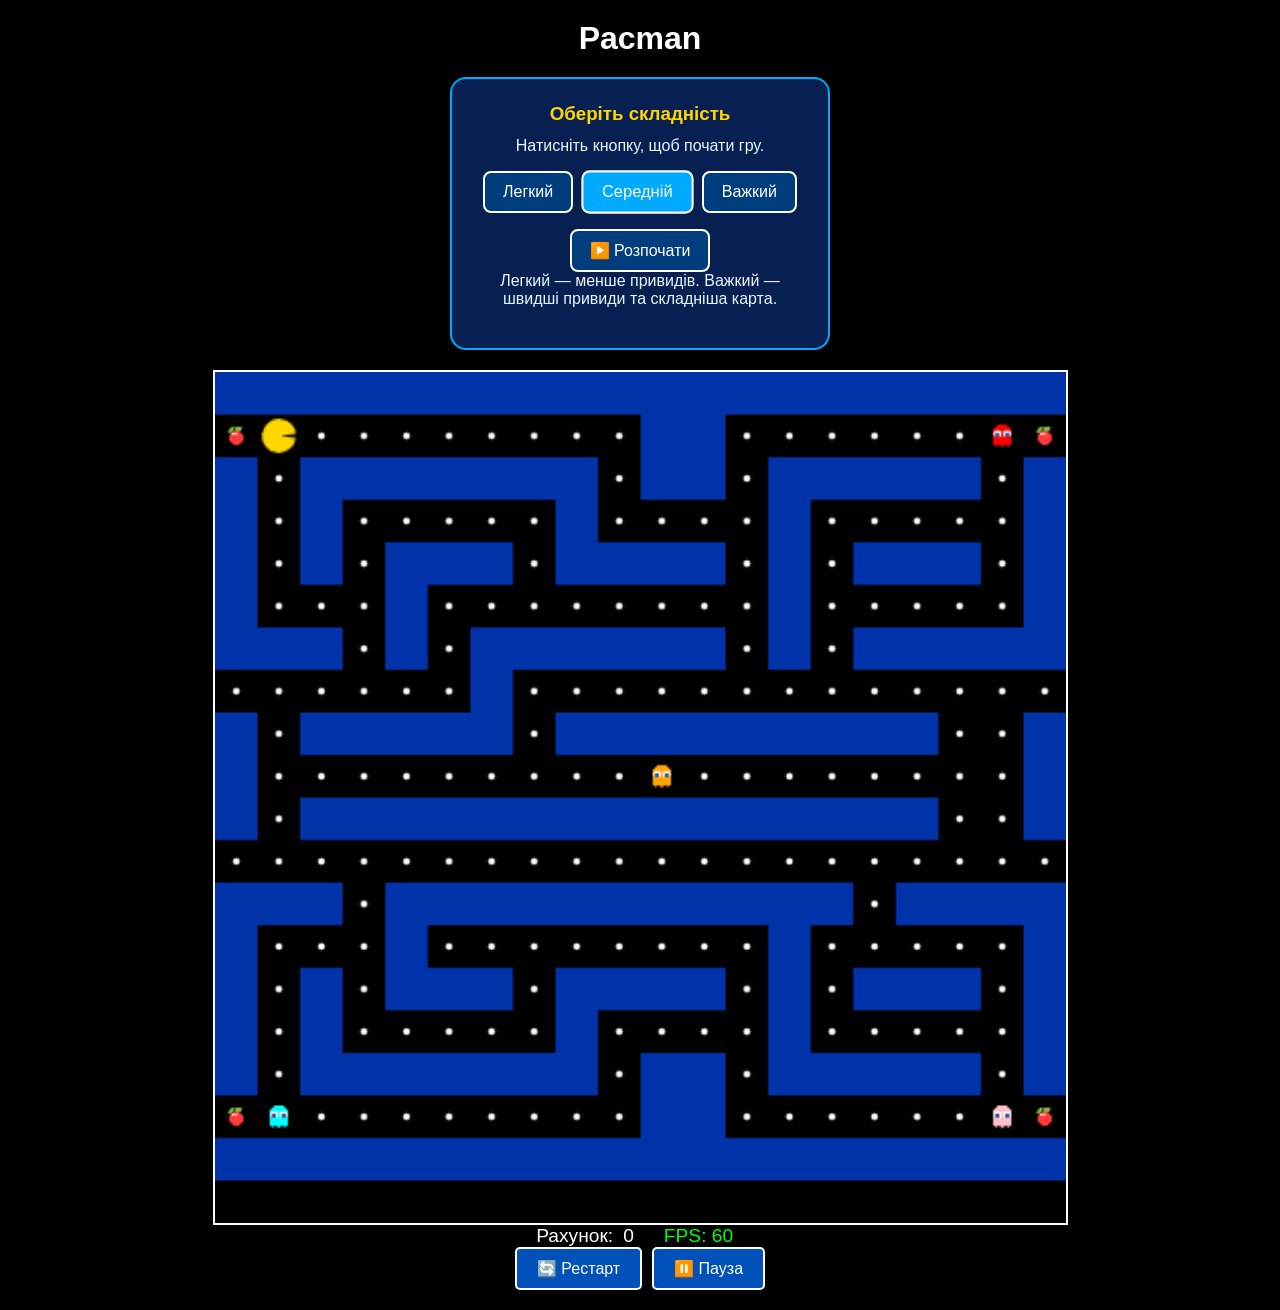
==== index.html @ 3d5fde57 "Initial commit: Pac-Man game" ====
<!DOCTYPE html>
<html lang="uk">
<head>
  <meta charset="UTF-8" />
  <meta name="viewport" content="width=device-width, initial-scale=1.0" />
  <title>Pacman ULTRA</title>
  <link rel="stylesheet" href="styles.css" />
</head>
<body>
  <h2>Pacman</h2>
  <div class="level-panel">
    <div class="level-card">
      <h3>Оберіть складність</h3>
      <p>Натисніть кнопку, щоб почати гру.</p>
      <div class="level-buttons">
        <button class="level-button" data-level="easy" onclick="selectLevel('easy')">Легкий</button>
        <button class="level-button active" data-level="normal" onclick="selectLevel('normal')">Середній</button>
        <button class="level-button" data-level="hard" onclick="selectLevel('hard')">Важкий</button>
      </div>
      <button class="start-button" onclick="startGame()">▶️ Розпочати</button>
      <div class="menu-note">Легкий — менше привидів. Важкий — швидші привиди та складніша карта.</div>
    </div>
  </div>
  <div class="game-container">
    <canvas id="game" width="420" height="420"></canvas>
  </div>
  <div class="info-panel">
    <div class="score-container">
      <span>Рахунок:</span>
      <span id="score">0</span>
    </div>
    <div class="fps-counter" id="fps">FPS: 60</div>
  </div>
  <div class="controls">
    <button onclick="restart()">🔄 Рестарт</button>
    <button onclick="pauseGame()">⏸️ Пауза</button>
  </div>
  <script src="game.js"></script>
</body>
</html>
---- styles.css ----
* {
  margin: 0;
  padding: 0;
  box-sizing: border-box;
}

body {
  background: black;
  color: white;
  font-family: Arial, sans-serif;
  display: flex;
  flex-direction: column;
  justify-content: center;
  align-items: center;
  min-height: 100vh;
  padding: 20px;
}

h2 {
  margin-bottom: 20px;
  font-size: 2rem;
}

.game-container {
  display: flex;
  flex-direction: column;
  align-items: center;
  gap: 15px;
  width: 100%;
  max-width: 95vh;
  aspect-ratio: 1;
}

canvas#game {
  display: block;
  border: 2px solid white;
  width: 100%;
  height: 100%;
  background: black;
}

.info-panel {
  display: flex;
  gap: 30px;
  align-items: center;
  justify-content: center;
  width: 100%;
  font-size: 1.2rem;
  flex-wrap: wrap;
}

.score-container {
  display: flex;
  align-items: center;
  gap: 10px;
}

.fps-counter {
  color: #00ff00;
  min-width: 80px;
}

.controls {
  display: flex;
  gap: 10px;
  justify-content: center;
  flex-wrap: wrap;
}

button {
  padding: 10px 20px;
  font-size: 1rem;
  background: #0051ba;
  color: white;
  border: 2px solid white;
  border-radius: 5px;
  cursor: pointer;
  transition: all 0.2s;
}

button:hover {
  background: #0077ff;
  transform: scale(1.05);
}

button:active {
  transform: scale(0.95);
}

.level-panel {
  display: flex;
  justify-content: center;
  width: 100%;
  margin-bottom: 20px;
}

.level-card {
  max-width: 380px;
  width: 100%;
  padding: 24px;
  background: #081f52;
  border: 2px solid #00aaff;
  border-radius: 16px;
  text-align: center;
}

.level-card h3 {
  margin-bottom: 12px;
  color: #ffd700;
}

.level-card p,
.menu-note {
  margin-bottom: 16px;
  color: #e8f7ff;
}

.level-buttons {
  display: flex;
  gap: 10px;
  justify-content: center;
  flex-wrap: wrap;
  margin-bottom: 16px;
}

.level-button,
.start-button {
  padding: 10px 18px;
  font-size: 1rem;
  border: 2px solid white;
  border-radius: 8px;
  background: #003d7d;
  color: white;
  cursor: pointer;
  transition: all 0.2s;
}

.level-button.active,
.level-button:hover,
.start-button:hover {
  background: #00aaff;
  transform: scale(1.03);
}

@media (max-width: 600px) {
  h2 {
    font-size: 1.5rem;
  }

  .info-panel {
    font-size: 1rem;
    gap: 15px;
  }

  button {
    padding: 8px 16px;
    font-size: 0.9rem;
  }
}
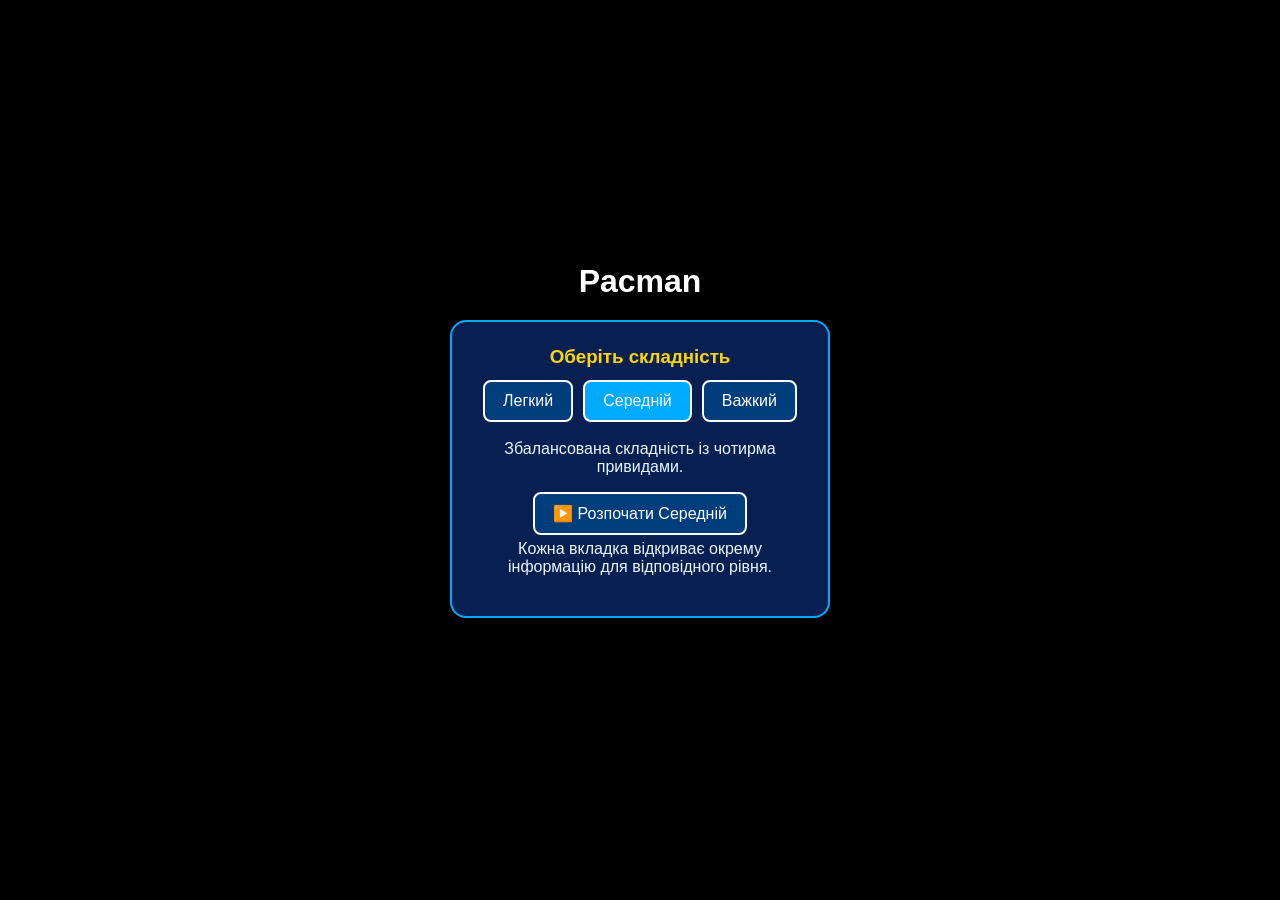
==== commit 3c2353a6: "upd" ====
--- a/index.html
+++ b/index.html
@@ -8,32 +8,49 @@
 </head>
 <body>
   <h2>Pacman</h2>
-  <div class="level-panel">
-    <div class="level-card">
-      <h3>Оберіть складність</h3>
-      <p>Натисніть кнопку, щоб почати гру.</p>
-      <div class="level-buttons">
-        <button class="level-button" data-level="easy" onclick="selectLevel('easy')">Легкий</button>
-        <button class="level-button active" data-level="normal" onclick="selectLevel('normal')">Середній</button>
-        <button class="level-button" data-level="hard" onclick="selectLevel('hard')">Важкий</button>
+  <div class="menu-screen">
+    <div class="level-panel">
+      <div class="level-card">
+        <h3>Оберіть складність</h3>
+        <div class="tabs">
+          <button class="tab-button" data-level="easy" onclick="selectLevelTab('easy')">Легкий</button>
+          <button class="tab-button active" data-level="normal" onclick="selectLevelTab('normal')">Середній</button>
+          <button class="tab-button" data-level="hard" onclick="selectLevelTab('hard')">Важкий</button>
+        </div>
+        <div class="tab-panels">
+          <div class="tab-panel" id="tab-easy">
+            <p>Менше привидів, повільніша швидкість та легка карта.</p>
+            <button class="start-button" onclick="startGame('easy')">▶️ Розпочати Легкий</button>
+          </div>
+          <div class="tab-panel active" id="tab-normal">
+            <p>Збалансована складність із чотирма привидами.</p>
+            <button class="start-button" onclick="startGame('normal')">▶️ Розпочати Середній</button>
+          </div>
+          <div class="tab-panel" id="tab-hard">
+            <p>Швидші привиди, складніша карта та максимальний виклик.</p>
+            <button class="start-button" onclick="startGame('hard')">▶️ Розпочати Важкий</button>
+          </div>
+        </div>
+        <div class="menu-note">Кожна вкладка відкриває окрему інформацію для відповідного рівня.</div>
       </div>
-      <button class="start-button" onclick="startGame()">▶️ Розпочати</button>
-      <div class="menu-note">Легкий — менше привидів. Важкий — швидші привиди та складніша карта.</div>
     </div>
   </div>
-  <div class="game-container">
-    <canvas id="game" width="420" height="420"></canvas>
-  </div>
-  <div class="info-panel">
-    <div class="score-container">
-      <span>Рахунок:</span>
-      <span id="score">0</span>
+  <div class="game-screen hidden">
+    <div class="game-container">
+      <canvas id="game" width="420" height="420"></canvas>
     </div>
-    <div class="fps-counter" id="fps">FPS: 60</div>
-  </div>
-  <div class="controls">
-    <button onclick="restart()">🔄 Рестарт</button>
-    <button onclick="pauseGame()">⏸️ Пауза</button>
+    <div class="info-panel">
+      <div class="score-container">
+        <span>Рахунок:</span>
+        <span id="score">0</span>
+      </div>
+      <div class="fps-counter" id="fps">FPS: 60</div>
+    </div>
+    <div class="controls">
+      <button onclick="restart()">🔄 Рестарт</button>
+      <button onclick="pauseGame()">⏸️ Пауза</button>
+      <button onclick="showMenu()">🏠 Меню</button>
+    </div>
   </div>
   <script src="game.js"></script>
 </body>
--- a/styles.css
+++ b/styles.css
@@ -14,6 +14,7 @@
   align-items: center;
   min-height: 100vh;
   padding: 20px;
+  overflow-x: hidden;
 }
 
 h2 {
@@ -27,8 +28,10 @@
   align-items: center;
   gap: 15px;
   width: 100%;
-  max-width: 95vh;
+  max-width: min(95vw, 95vh);
+  max-height: calc(100vh - 240px);
   aspect-ratio: 1;
+  margin: 0 auto;
 }
 
 canvas#game {
@@ -115,15 +118,15 @@
   color: #e8f7ff;
 }
 
-.level-buttons {
+.tabs {
   display: flex;
   gap: 10px;
   justify-content: center;
   flex-wrap: wrap;
-  margin-bottom: 16px;
+  margin-bottom: 18px;
 }
 
-.level-button,
+.tab-button,
 .start-button {
   padding: 10px 18px;
   font-size: 1rem;
@@ -133,6 +136,31 @@
   color: white;
   cursor: pointer;
   transition: all 0.2s;
+}
+
+.tab-button.active {
+  background: #00aaff;
+}
+
+.tab-panels {
+  min-height: 100px;
+}
+
+.tab-panel {
+  display: none;
+}
+
+.tab-panel.active {
+  display: block;
+}
+
+.hidden {
+  display: none !important;
+}
+
+.game-screen,
+.menu-screen {
+  width: 100%;
 }
 
 .level-button.active,
